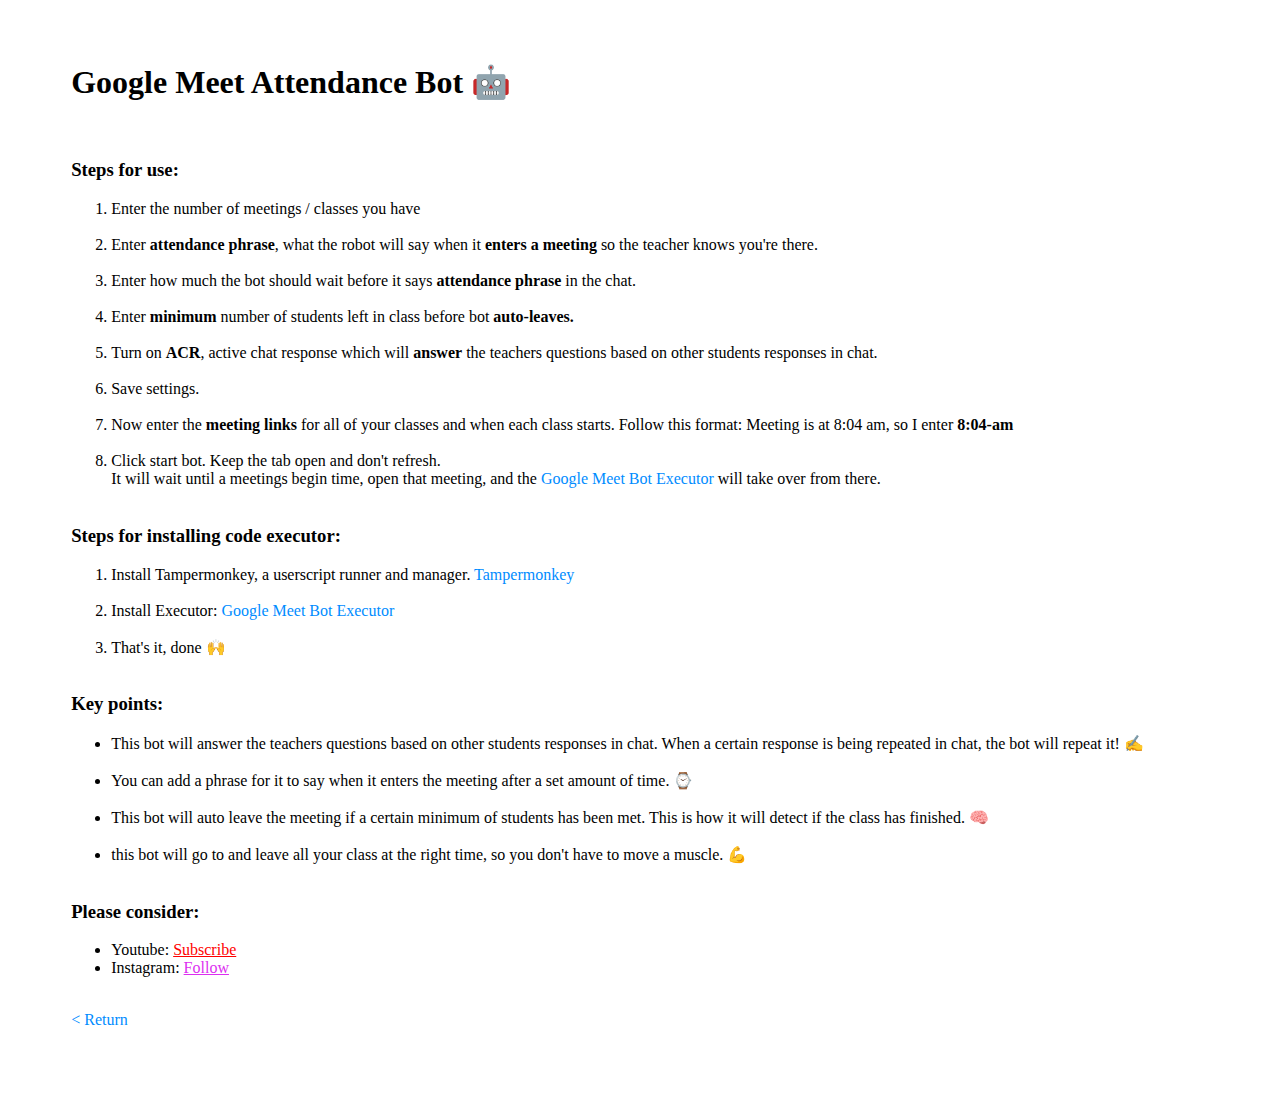
==== info.html @ 7a9ca087 "Create info.html" ====
<!DOCTYPE html>
<html lang="en">

<head>
    <meta charset="UTF-8">
    <meta http-equiv="X-UA-Compatible" content="IE=edge">
    <meta name="viewport" content="width=device-width, initial-scale=1.0">
    <title>Google Meets Attendance Bot</title>
    <link href="style.css" rel="stylesheet" type="text/css">
    <link href="logo.png" type="image/png" rel="icon">
</head>

<div style="width:fit-content;height: fit-content;margin: 5%;">
    <h1>Google Meet Attendance Bot 🤖</h1><br>
    <h3>Steps for use: </h3>
    <ol style="margin-bottom:10px;">
        <li>Enter the number of meetings / classes you have</li><br>
        <li>Enter <b>attendance phrase</b>, what the robot will say when it <b>enters a meeting</b> so the teacher knows
            you're there.</li><br>
        <li>Enter how much the bot should wait before it says <b>attendance phrase</b> in the chat.</li><br>
        <li>Enter <b>minimum</b> number of students left in class before bot <b>auto-leaves.</b></li><br>
        <li>Turn on <b>ACR</b>, active chat response which will <b>answer</b> the teachers questions based on other
            students responses in chat.</li><br>
        <li>Save settings.</li><br>
        <li>Now enter the <b>meeting links</b> for all of your classes and when each class starts. Follow this format:
            Meeting is at 8:04 am, so I enter <b>8:04-am</b></li><br>
        <li>Click start bot. Keep the tab open and don't refresh. <br>It will wait until a meetings begin time, open
            that meeting, and the <a target="_Blank"
                href="https://greasyfork.org/en/scripts/422503-google-meet-attendance-bot-code-executor"
                style="text-decoration: none;color: rgb(0, 140, 255);">Google Meet Bot Executor</a> will take over from
            there.</li><br>
    </ol>

    <h3>Steps for installing code executor: </h3>
    <ol style="margin-bottom:10px;">
        <li>Install Tampermonkey, a userscript runner and manager. <a target="_Blank"
                href="https://chrome.google.com/webstore/detail/tampermonkey/dhdgffkkebhmkfjojejmpbldmpobfkfo?hl=en"
                style="text-decoration: none;color: rgb(0, 140, 255)">Tampermonkey</a> </li><br>
        <li>Install Executor: <a target="_Blank"
                href="https://greasyfork.org/en/scripts/422503-google-meet-attendance-bot-code-executor"
                style="text-decoration: none;color:rgb(0, 140, 255)">Google Meet Bot Executor</a> </li><br>
        <li>That's it, done 🙌</li><br>
    </ol>


    <h3>Key points:</h3>
    <ul style="margin-bottom:10px;">
        <li>This bot will answer the teachers questions based on other students responses in chat. When a certain
            response
            is being repeated in chat, the bot will repeat it! ✍</li><br>
        <li>You can add a phrase for it to say when it enters the meeting after a set amount of time. ⌚</li><br>

        <li>This bot will auto leave the meeting if a certain minimum of students has been met. This is how it will
            detect
            if the class has finished. 🧠</li><br>
            <li>this bot will go to and leave all your class at the right time, so you don't have to move a muscle. 💪</li><br>
    </ul>

    <h3>Please consider:</h3>
    <ul>
        <li>Youtube: <a style="color:red;" target="_Blank"
                href="https://www.youtube.com/channel/UCinBnZ2BKAbCKA1w9lmFd0w">Subscribe</a></li>
        <li>Instagram: <a style="color:#dc2ef0;" target="_Blank"
                href="https://www.instagram.com/nyc.geahad.codes/">Follow</a></li>
    </ul>
    <br>
    <a href="/index.html" style="text-decoration: none;color: rgb(0, 140, 255);">
        < Return</a>

</div>
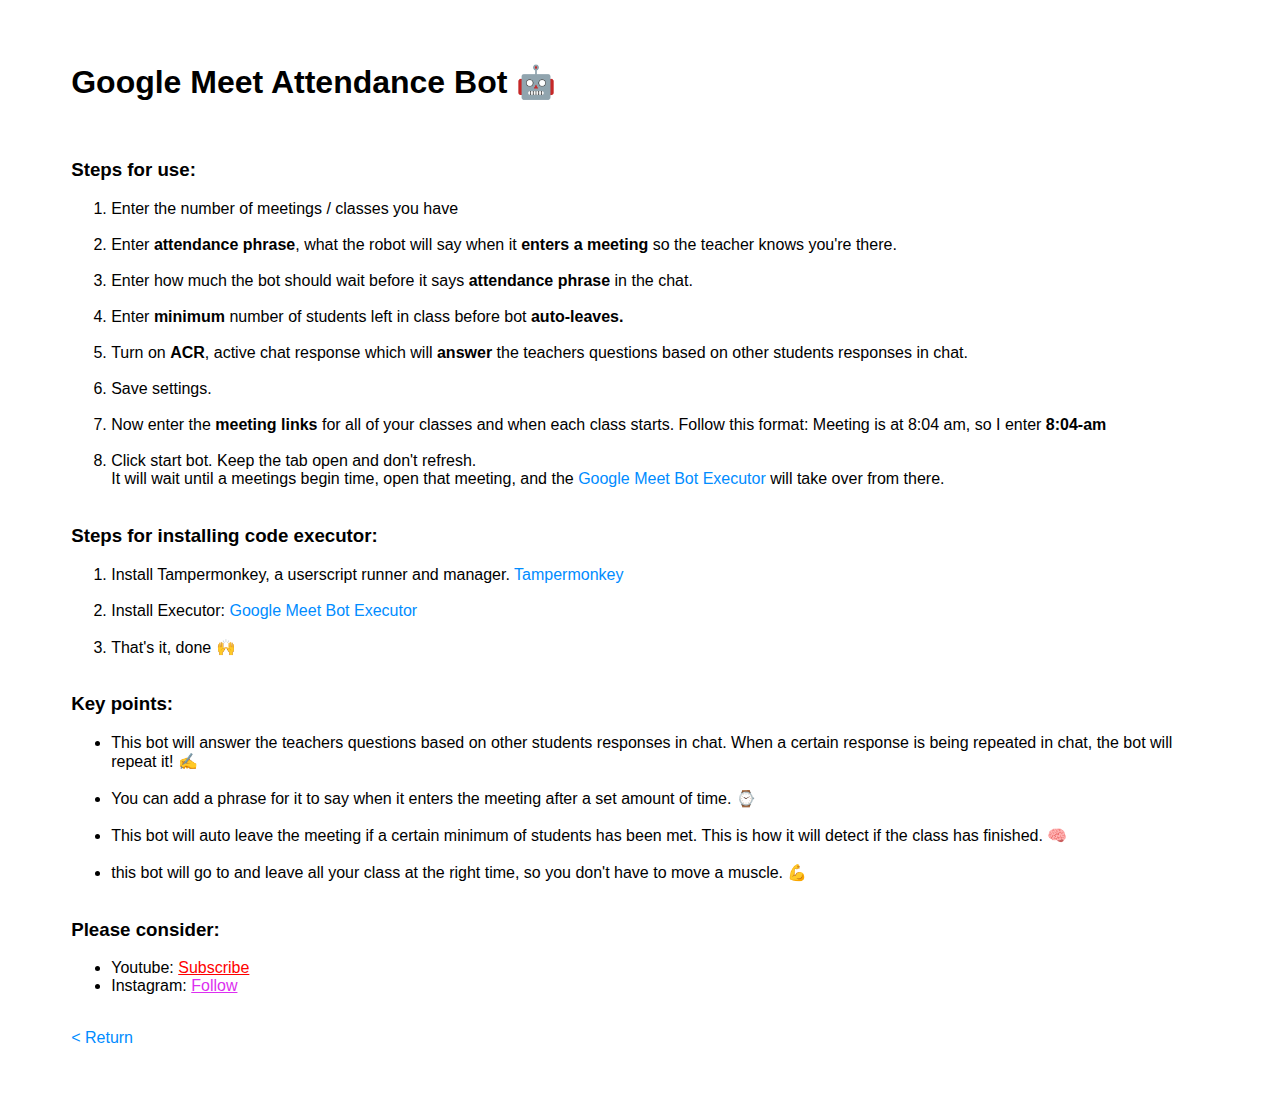
==== commit 72b98cc0: "Update info.html" ====
--- a/info.html
+++ b/info.html
@@ -64,7 +64,7 @@
                 href="https://www.instagram.com/nyc.geahad.codes/">Follow</a></li>
     </ul>
     <br>
-    <a href="/index.html" style="text-decoration: none;color: rgb(0, 140, 255);">
+    <a href="index.html" style="text-decoration: none;color: rgb(0, 140, 255);">
         < Return</a>
 
 </div>
--- a/style.css
+++ b/style.css
@@ -0,0 +1,267 @@
+body{
+    font-family: 'Gill Sans', 'Gill Sans MT', Calibri, 'Trebuchet MS', sans-serif;
+}
+
+.panel{
+    width: 30%;
+    height: fit-content;
+    overflow: hidden;
+    border-radius: 5px;
+    margin-top: 5%;
+    padding: 5px;
+    border: 1px solid lightgray;
+}
+
+#secondPanel{
+    width: 0%;
+    height: 0px;
+    overflow: hidden;
+    border-radius: 5px;
+    margin-top: 5%;
+    padding: 0px;
+    opacity: 0%;
+    transition: .5s;
+}
+
+.inp{
+    width: 80%;
+    height: 20px;
+    padding: 5px;
+    padding-left: 6px;
+    margin: 5px;
+    font-size: 14px;
+    border: none;
+    border-bottom: 1px solid rgba(199, 198, 198, 0.288);
+    outline: none;
+    transition: .5s;
+    text-align: center;
+}
+.inp:focus{
+    border-bottom: 1px solid rgb(0, 140, 255);
+    letter-spacing: 1px;
+    font-size: 15px;
+}
+
+.title-wrapper img{
+    width: 100px;
+    -webkit-user-drag: none;
+}
+.title-wrapper h1{
+    font-family: 'Gill Sans', 'Gill Sans MT', Calibri, 'Trebuchet MS', sans-serif;
+    letter-spacing: 3px;
+}
+.title-wrapper{
+    margin-top: 30px;
+}
+.creds{
+    font-family: 'Gill Sans', 'Gill Sans MT', Calibri, 'Trebuchet MS', sans-serif;
+    color: rgb(0, 0, 0);
+    font-size: 18px;
+    display: flex;
+    justify-content: center;
+    margin-left: -15px;
+    align-items: center;
+    margin-top: 30px;
+}
+html{
+    scroll-behavior: smooth;
+}
+img[src="https://cdn.000webhost.com/000webhost/logo/footer-powered-by-000webhost-white2.png"]{
+    display: none;
+  }
+
+body{
+    -webkit-animation: fadein 2s;
+    -moz-animation: fadein 2s; 
+     -ms-animation: fadein 2s; 
+      -o-animation: fadein 2s; 
+         animation: fadein 2s;
+}
+
+.img-wrapper{
+    display: flex;
+    border-radius: 50%;
+    justify-content: center;
+    align-items: center;
+    overflow: hidden;
+    width: 40px;
+    height: 40px;
+    margin: 10px;
+    border: none;
+    cursor: pointer;
+}
+.img-wrapper:hover{
+    content: url("https://www.flaticon.com/svg/37/37819.svg");
+    border-radius: 0%;
+}
+
+.img-wrapper img{
+    width: 100%;
+    height: 100%;
+    -webkit-user-drag: none;
+}
+
+.innerPanel{
+    width: 100%;
+    height: fit-content;
+    display: flex;
+    align-items: center;
+    justify-content: center;
+    flex-direction: column;
+    margin-top: 50px;
+}
+
+
+@keyframes fadein {
+    from { opacity: 0; }
+    to   { opacity: 1; }
+}
+
+/* Firefox < 16 */
+@-moz-keyframes fadein {
+    from { opacity: 0; }
+    to   { opacity: 1; }
+}
+
+/* Safari, Chrome and Opera > 12.1 */
+@-webkit-keyframes fadein {
+    from { opacity: 0; }
+    to   { opacity: 1; }
+}
+
+/* Internet Explorer */
+@-ms-keyframes fadein {
+    from { opacity: 0; }
+    to   { opacity: 1; }
+}
+
+/* Opera < 12.1 */
+@-o-keyframes fadein {
+    from { opacity: 0; }
+    to   { opacity: 1; }
+}
+
+.classes{
+    width: 80%;
+    height: 20px;
+    padding: 5px;
+    padding-left: 6px;
+    margin: 5px;
+    font-size: 14px;
+    border: none;
+    border-bottom: 1px solid rgba(199, 198, 198, 0.288);
+    outline: none;
+    transition: .5s;
+    text-align: center;
+}
+.time{
+    width: 80%;
+    height: 20px;
+    padding: 5px;
+    padding-left: 6px;
+    margin: 5px;
+    font-size: 14px;
+    border: none;
+    border-bottom: 1px solid rgba(199, 198, 198, 0.288);
+    outline: none;
+    transition: .5s;
+    text-align: center;
+}
+
+::-webkit-scrollbar {
+    width: 20px;
+}
+::-webkit-scrollbar-track {
+    background-color: transparent;
+}
+::-webkit-scrollbar-thumb {
+    background-color: #d6dee1;
+}
+
+::-webkit-scrollbar-thumb {
+    background-color: #d6dee1;
+    border-radius: 10px;
+    border: 6px solid transparent;
+    cursor: pointer;
+    background-clip: content-box;
+}
+
+::-webkit-scrollbar-thumb:hover {
+    background-color: #a8bbbf;
+  }
+
+  @keyframes quiet {
+    25%{
+      transform: scaleY(.6);
+    }
+    50%{
+      transform: scaleY(.4);
+    }
+    75%{
+      transform: scaleY(.8);
+    }
+  }
+  
+  @keyframes normal {
+    25%{
+      transform: scaleY(1);
+    }
+    50%{
+      transform: scaleY(.4);
+    }
+    75%{
+      transform: scaleY(.6);
+    }
+  }
+  @keyframes loud {
+    25%{
+      transform: scaleY(1);
+    }
+    50%{
+      transform: scaleY(.4);
+    }
+    75%{
+      transform: scaleY(1.2);
+    }
+  }
+
+  
+  .boxContainer{
+    display: none;
+    justify-content: space-between;
+    height: 64px;
+    --boxSize: 8px;
+    --gutter: 4px;
+    width: calc((var(--boxSize) + var(--gutter)) * 5);
+  }
+  
+  .box{
+    transform: scaleY(.4);
+    height: 100%;
+    width: var(--boxSize);
+    background: springgreen;
+    animation-duration: 1.2s;
+    animation-timing-function: ease-in-out;
+    animation-iteration-count: infinite;
+    border-radius: 8px;
+  }
+  
+  .box1{
+    animation-name: quiet;
+  }
+  
+  .box2{
+    animation-name: normal;
+  }
+  
+  .box3{
+    animation-name: quiet;
+  }
+  
+  .box4{
+    animation-name: loud;
+  }
+  
+  .box5{
+    animation-name: quiet;
+  }
